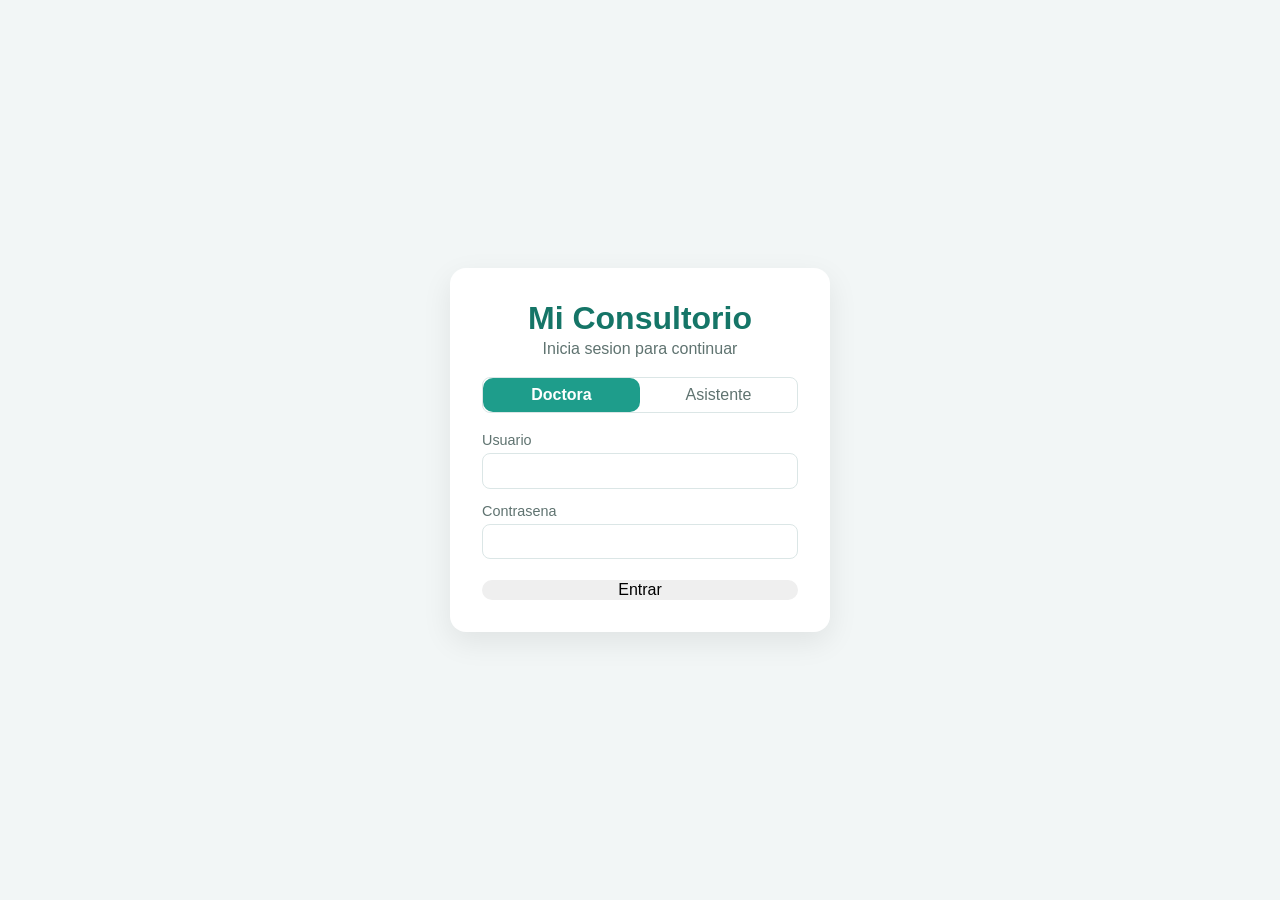
==== templates/index.html @ 5fac5267 "Sistema de gestion para consultorio dental: insumos, pacientes y citas Fase 1: login con roles docto" ====
<!DOCTYPE html>
<html lang="es">
<head>
<meta charset="UTF-8">
<meta name="viewport" content="width=device-width, initial-scale=1.0">
<title>Consultorio Dental</title>
<link rel="manifest" href="/manifest.json">
<meta name="theme-color" content="#1e9d8b">
<link rel="apple-touch-icon" href="/apple-touch-icon.png">
<meta name="apple-mobile-web-app-capable" content="yes">
<meta name="apple-mobile-web-app-title" content="Consultorio">
<link rel="stylesheet" href="/static/styles.css">
</head>
<body>

<div id="login-screen" class="screen">
  <div class="login-card">
    <h1 id="login-clinic-name">Mi Consultorio</h1>
    <p class="subtitle">Inicia sesion para continuar</p>

    <div class="tabs">
      <button type="button" class="tab-btn active" data-tab="doctora">Doctora</button>
      <button type="button" class="tab-btn" data-tab="asistente">Asistente</button>
    </div>

    <form id="form-login-doctora" class="login-form">
      <label>Usuario
        <input type="text" name="username" autocomplete="username" required>
      </label>
      <label>Contrasena
        <input type="password" name="password" autocomplete="current-password" required>
      </label>
      <button type="submit">Entrar</button>
    </form>

    <form id="form-login-asistente" class="login-form hidden">
      <label>Nombre
        <select name="name" id="select-asistente-name" required></select>
      </label>
      <label>PIN
        <input type="password" name="pin" inputmode="numeric" autocomplete="off" required>
      </label>
      <button type="submit">Entrar</button>
    </form>

    <p id="login-error" class="error-text hidden"></p>
  </div>
</div>

<div id="app-screen" class="screen hidden">
  <header class="app-header">
    <div class="brand">
      <span id="app-clinic-name">Mi Consultorio</span>
    </div>
    <nav id="app-nav" class="app-nav">
      <button type="button" class="nav-btn active" data-view="pacientes">Pacientes</button>
      <button type="button" class="nav-btn" data-view="citas">Citas</button>
      <button type="button" class="nav-btn" data-view="insumos">Insumos</button>
      <button type="button" class="nav-btn" data-view="settings" id="nav-settings">Configuracion</button>
    </nav>
    <div class="user-box">
      <span id="user-name"></span>
      <button type="button" id="btn-logout">Salir</button>
    </div>
  </header>

  <main>
    <section id="view-pacientes" class="view">
      <div class="view-header">
        <h2>Pacientes</h2>
        <button type="button" id="btn-new-paciente" class="btn-primary">+ Nuevo paciente</button>
      </div>

      <div class="filters">
        <input type="search" id="filter-pacientes" placeholder="Buscar por nombre o telefono...">
      </div>

      <div class="table-wrap">
        <table id="table-pacientes">
          <thead>
            <tr>
              <th>Nombre</th>
              <th>Telefono</th>
              <th>Alergias</th>
              <th>Proxima revision</th>
              <th>Acciones</th>
            </tr>
          </thead>
          <tbody id="pacientes-tbody"></tbody>
        </table>
        <p id="pacientes-empty" class="empty-text hidden">No hay pacientes registrados todavia.</p>
      </div>
    </section>

    <section id="view-citas" class="view hidden">
      <div class="view-header">
        <h2>Citas</h2>
        <button type="button" id="btn-new-cita" class="btn-primary">+ Nueva cita</button>
      </div>

      <div class="filters">
        <label class="date-nav-label">
          <button type="button" id="btn-cita-prev-day" class="btn-secondary">&larr;</button>
          <input type="date" id="filter-citas-fecha">
          <button type="button" id="btn-cita-next-day" class="btn-secondary">&rarr;</button>
        </label>
        <button type="button" id="btn-cita-hoy" class="btn-secondary">Hoy</button>
      </div>

      <div class="table-wrap">
        <table id="table-citas">
          <thead>
            <tr>
              <th>Hora</th>
              <th>Paciente</th>
              <th>Tratamiento</th>
              <th>Duracion</th>
              <th>Estado</th>
              <th>Acciones</th>
            </tr>
          </thead>
          <tbody id="citas-tbody"></tbody>
        </table>
        <p id="citas-empty" class="empty-text hidden">No hay citas agendadas para este dia.</p>
      </div>
    </section>

    <section id="view-insumos" class="view hidden">
      <div class="view-header">
        <h2>Insumos</h2>
        <button type="button" id="btn-new-insumo" class="btn-primary">+ Nuevo insumo</button>
      </div>

      <div class="filters">
        <input type="search" id="filter-insumos" placeholder="Buscar por nombre o categoria...">
        <label class="checkbox-label">
          <input type="checkbox" id="filter-alertas">
          Solo alertas (stock bajo / por caducar)
        </label>
      </div>

      <div class="table-wrap">
        <table id="table-insumos">
          <thead>
            <tr>
              <th>Nombre</th>
              <th>Categoria</th>
              <th>Stock</th>
              <th>Minimo</th>
              <th>Caducidad</th>
              <th class="doctora-only">Costo</th>
              <th class="doctora-only">Precio</th>
              <th>Proveedor</th>
              <th>Acciones</th>
            </tr>
          </thead>
          <tbody id="insumos-tbody"></tbody>
        </table>
        <p id="insumos-empty" class="empty-text hidden">No hay insumos registrados todavia.</p>
      </div>
    </section>

    <section id="view-settings" class="view hidden">
      <div class="view-header">
        <h2>Configuracion</h2>
      </div>

      <div class="card">
        <h3>Datos del consultorio</h3>
        <form id="form-clinic-name" class="inline-form">
          <label>Nombre del consultorio
            <input type="text" id="input-clinic-name" required>
          </label>
          <button type="submit" class="btn-primary">Guardar</button>
        </form>
      </div>

      <div class="card">
        <h3>Mi contrasena</h3>
        <form id="form-change-password" class="inline-form">
          <label>Contrasena actual
            <input type="password" name="actual" autocomplete="current-password" required>
          </label>
          <label>Nueva contrasena (min. 8 caracteres)
            <input type="password" name="nueva" autocomplete="new-password" required minlength="8">
          </label>
          <button type="submit" class="btn-primary">Cambiar contrasena</button>
        </form>
      </div>

      <div class="card">
        <h3>Asistentes</h3>
        <div class="table-wrap">
          <table id="table-asistentes">
            <thead>
              <tr><th>Nombre</th><th>Activo</th><th>Acciones</th></tr>
            </thead>
            <tbody id="asistentes-tbody"></tbody>
          </table>
        </div>
        <form id="form-new-asistente" class="inline-form">
          <label>Nombre
            <input type="text" name="name" required>
          </label>
          <label>PIN (4+ digitos)
            <input type="password" name="pin" inputmode="numeric" required>
          </label>
          <button type="submit" class="btn-primary">Agregar asistente</button>
        </form>
      </div>
    </section>
  </main>
</div>

<div id="modal-overlay" class="modal-overlay hidden">
  <div class="modal" id="modal-content"></div>
</div>

<script src="/static/app.js"></script>
</body>
</html>
---- static/styles.css ----
:root {
  --bg: #f2f6f6;
  --surface: #ffffff;
  --border: #dbe6e6;
  --text: #1f2d2b;
  --text-dim: #5f7370;
  --accent: #1e9d8b;
  --accent-dark: #157567;
  --danger: #d9534f;
  --danger-bg: #fdecea;
  --warning: #b8860b;
  --warning-bg: #fdf3d8;
  --radius: 10px;
  font-family: -apple-system, "Segoe UI", Roboto, Arial, sans-serif;
}

* { box-sizing: border-box; }

body {
  margin: 0;
  background: var(--bg);
  color: var(--text);
  min-height: 100vh;
}

.hidden { display: none !important; }

button {
  font: inherit;
  cursor: pointer;
  border: none;
  border-radius: var(--radius);
}

input, select {
  font: inherit;
  padding: 0.55rem 0.7rem;
  border: 1px solid var(--border);
  border-radius: 8px;
  background: var(--surface);
  color: var(--text);
}

.btn-primary {
  background: var(--accent);
  color: white;
  padding: 0.6rem 1.1rem;
  font-weight: 600;
}
.btn-primary:hover { background: var(--accent-dark); }

.btn-secondary {
  background: var(--surface);
  border: 1px solid var(--border);
  padding: 0.4rem 0.8rem;
}

.btn-danger {
  background: var(--danger-bg);
  color: var(--danger);
  padding: 0.4rem 0.8rem;
}

/* ---------- Login ---------- */

#login-screen {
  display: flex;
  align-items: center;
  justify-content: center;
  min-height: 100vh;
  padding: 1rem;
}

.login-card {
  background: var(--surface);
  border-radius: 16px;
  padding: 2rem;
  width: 100%;
  max-width: 380px;
  box-shadow: 0 10px 30px rgba(0,0,0,0.08);
  text-align: center;
}

.login-card h1 { margin: 0 0 0.2rem; color: var(--accent-dark); }
.subtitle { color: var(--text-dim); margin-top: 0; margin-bottom: 1.2rem; }

.tabs {
  display: flex;
  border: 1px solid var(--border);
  border-radius: 8px;
  overflow: hidden;
  margin-bottom: 1.2rem;
}
.tab-btn {
  flex: 1;
  padding: 0.5rem;
  background: var(--surface);
  color: var(--text-dim);
}
.tab-btn.active {
  background: var(--accent);
  color: white;
  font-weight: 600;
}

.login-form {
  display: flex;
  flex-direction: column;
  gap: 0.9rem;
  text-align: left;
}
.login-form label {
  display: flex;
  flex-direction: column;
  gap: 0.3rem;
  font-size: 0.9rem;
  color: var(--text-dim);
}
.login-form button { margin-top: 0.4rem; }

.error-text {
  color: var(--danger);
  font-size: 0.9rem;
  margin-top: 1rem;
}

/* ---------- App shell ---------- */

.app-header {
  display: flex;
  align-items: center;
  gap: 1.5rem;
  padding: 0.9rem 1.5rem;
  background: var(--surface);
  border-bottom: 1px solid var(--border);
  flex-wrap: wrap;
}

.brand { font-weight: 700; color: var(--accent-dark); font-size: 1.1rem; }

.app-nav { display: flex; gap: 0.5rem; flex: 1; }
.nav-btn {
  background: transparent;
  padding: 0.5rem 0.9rem;
  color: var(--text-dim);
  font-weight: 600;
}
.nav-btn.active { background: var(--accent); color: white; }

.user-box { display: flex; align-items: center; gap: 0.8rem; color: var(--text-dim); }
#btn-logout { background: transparent; border: 1px solid var(--border); padding: 0.4rem 0.8rem; }

main { padding: 1.5rem; max-width: 1100px; margin: 0 auto; }

.view-header {
  display: flex;
  align-items: center;
  justify-content: space-between;
  margin-bottom: 1rem;
}

.filters {
  display: flex;
  gap: 1rem;
  align-items: center;
  margin-bottom: 1rem;
  flex-wrap: wrap;
}
.filters input[type="search"] { min-width: 240px; }
.checkbox-label { display: flex; align-items: center; gap: 0.4rem; color: var(--text-dim); }

.card {
  background: var(--surface);
  border: 1px solid var(--border);
  border-radius: var(--radius);
  padding: 1.2rem;
  margin-bottom: 1.2rem;
}
.card h3 { margin-top: 0; }

.inline-form {
  display: flex;
  gap: 1rem;
  align-items: flex-end;
  flex-wrap: wrap;
  margin-top: 1rem;
}
.inline-form label {
  display: flex;
  flex-direction: column;
  gap: 0.3rem;
  font-size: 0.85rem;
  color: var(--text-dim);
}

.table-wrap { overflow-x: auto; background: var(--surface); border-radius: var(--radius); border: 1px solid var(--border); }

table { width: 100%; border-collapse: collapse; min-width: 640px; }
th, td { padding: 0.65rem 0.8rem; text-align: left; border-bottom: 1px solid var(--border); font-size: 0.92rem; }
th { color: var(--text-dim); font-weight: 600; background: #fafcfc; }

tr.row-low-stock td:nth-child(3) { color: var(--danger); font-weight: 700; }
tr.row-expiring td:nth-child(5) { color: var(--warning); font-weight: 700; }

.tag {
  display: inline-block;
  padding: 0.1rem 0.5rem;
  border-radius: 999px;
  font-size: 0.75rem;
  font-weight: 600;
  margin-left: 0.3rem;
}
.tag-danger { background: var(--danger-bg); color: var(--danger); }
.tag-warning { background: var(--warning-bg); color: var(--warning); }

.row-actions { display: flex; gap: 0.4rem; flex-wrap: wrap; }

.empty-text { padding: 1.5rem; text-align: center; color: var(--text-dim); }

/* ---------- Modal ---------- */

.modal-overlay {
  position: fixed;
  inset: 0;
  background: rgba(0,0,0,0.35);
  display: flex;
  align-items: center;
  justify-content: center;
  padding: 1rem;
  z-index: 50;
}

.modal {
  background: var(--surface);
  border-radius: var(--radius);
  padding: 1.5rem;
  width: 100%;
  max-width: 480px;
  max-height: 90vh;
  overflow-y: auto;
}

.modal h3 { margin-top: 0; }

.modal form { display: flex; flex-direction: column; gap: 0.8rem; }
.modal form label { display: flex; flex-direction: column; gap: 0.3rem; font-size: 0.85rem; color: var(--text-dim); }
.form-grid { display: grid; grid-template-columns: 1fr 1fr; gap: 0.8rem; }
.modal-actions { display: flex; justify-content: flex-end; gap: 0.6rem; margin-top: 0.5rem; }

@media (max-width: 560px) {
  .form-grid { grid-template-columns: 1fr; }
}

/* ---------- Fecha / agenda ---------- */

.date-nav-label {
  display: flex;
  align-items: center;
  gap: 0.4rem;
}

.tag-info {
  background: #e5f3f1;
  color: var(--accent-dark);
}

.allergy-banner {
  background: var(--danger-bg);
  color: var(--danger);
  border-radius: 8px;
  padding: 0.6rem 0.8rem;
  font-weight: 600;
  margin-bottom: 1rem;
}

/* ---------- Odontograma ---------- */

.odontograma {
  display: flex;
  flex-direction: column;
  gap: 0.6rem;
  margin: 1rem 0;
}

.odontograma-row {
  display: flex;
  gap: 0.3rem;
  flex-wrap: wrap;
  justify-content: center;
}

.tooth-btn {
  width: 34px;
  height: 34px;
  border: 2px solid var(--border);
  border-radius: 6px;
  background: var(--surface);
  font-size: 0.7rem;
  font-weight: 700;
  color: var(--text-dim);
  padding: 0;
}

.tooth-btn.selected { outline: 2px solid var(--accent-dark); outline-offset: 1px; }
.tooth-btn.estado-tratado { background: #dbeeff; border-color: #7fb3e8; color: #1c5fa8; }
.tooth-btn.estado-a_tratar { background: var(--warning-bg); border-color: #e0b23f; color: var(--warning); }
.tooth-btn.estado-ausente { background: #e8e8e8; border-color: #b8b8b8; color: #888; text-decoration: line-through; }

.tooth-panel {
  border: 1px solid var(--border);
  border-radius: 8px;
  padding: 0.9rem;
  margin-top: 0.5rem;
  background: #fafcfc;
}
.tooth-panel .estado-options { display: flex; gap: 0.4rem; flex-wrap: wrap; margin: 0.5rem 0; }
.tooth-panel .estado-options button.active { outline: 2px solid var(--accent-dark); }

.notes-list {
  display: flex;
  flex-direction: column;
  gap: 0.6rem;
  max-height: 220px;
  overflow-y: auto;
  margin-bottom: 0.8rem;
}
.note-item {
  border-left: 3px solid var(--accent);
  padding: 0.4rem 0.7rem;
  background: #fafcfc;
}
.note-item .note-meta { font-size: 0.75rem; color: var(--text-dim); }
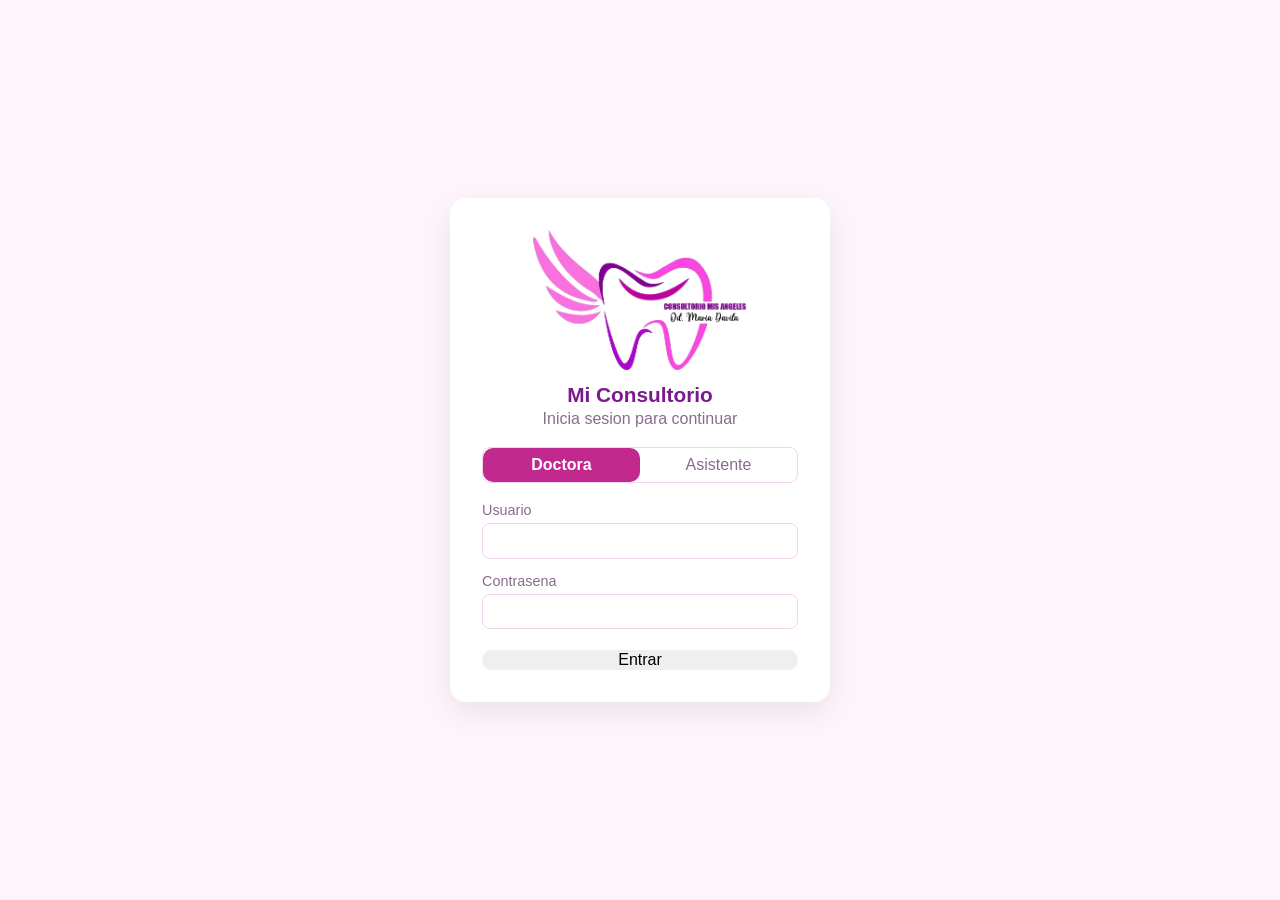
==== commit 258955c0: "Agregar logo del consultorio y tema de colores a juego Paleta de rosa/morado tomada del logo (Consul" ====
--- a/templates/index.html
+++ b/templates/index.html
@@ -3,9 +3,9 @@
 <head>
 <meta charset="UTF-8">
 <meta name="viewport" content="width=device-width, initial-scale=1.0">
-<title>Consultorio Dental</title>
+<title>Consultorio Mis Angeles</title>
 <link rel="manifest" href="/manifest.json">
-<meta name="theme-color" content="#1e9d8b">
+<meta name="theme-color" content="#c2298f">
 <link rel="apple-touch-icon" href="/apple-touch-icon.png">
 <meta name="apple-mobile-web-app-capable" content="yes">
 <meta name="apple-mobile-web-app-title" content="Consultorio">
@@ -15,6 +15,7 @@
 
 <div id="login-screen" class="screen">
   <div class="login-card">
+    <img src="/static/logo.png" alt="Logo del consultorio" class="login-logo" onerror="this.style.display='none'">
     <h1 id="login-clinic-name">Mi Consultorio</h1>
     <p class="subtitle">Inicia sesion para continuar</p>
 
@@ -50,6 +51,7 @@
 <div id="app-screen" class="screen hidden">
   <header class="app-header">
     <div class="brand">
+      <img src="/static/logo.png" alt="Logo" class="brand-logo" onerror="this.style.display='none'">
       <span id="app-clinic-name">Mi Consultorio</span>
     </div>
     <nav id="app-nav" class="app-nav">
--- a/static/styles.css
+++ b/static/styles.css
@@ -1,11 +1,11 @@
 :root {
-  --bg: #f2f6f6;
+  --bg: #fdf5fb;
   --surface: #ffffff;
-  --border: #dbe6e6;
-  --text: #1f2d2b;
-  --text-dim: #5f7370;
-  --accent: #1e9d8b;
-  --accent-dark: #157567;
+  --border: #f0d6ec;
+  --text: #2d1b33;
+  --text-dim: #8a6b8f;
+  --accent: #c2298f;
+  --accent-dark: #7a1a8c;
   --danger: #d9534f;
   --danger-bg: #fdecea;
   --warning: #b8860b;
@@ -81,7 +81,8 @@
   text-align: center;
 }
 
-.login-card h1 { margin: 0 0 0.2rem; color: var(--accent-dark); }
+.login-logo { display: block; max-width: 240px; max-height: 140px; margin: 0 auto 0.8rem; object-fit: contain; }
+.login-card h1 { margin: 0 0 0.2rem; color: var(--accent-dark); font-size: 1.3rem; }
 .subtitle { color: var(--text-dim); margin-top: 0; margin-bottom: 1.2rem; }
 
 .tabs {
@@ -136,7 +137,8 @@
   flex-wrap: wrap;
 }
 
-.brand { font-weight: 700; color: var(--accent-dark); font-size: 1.1rem; }
+.brand { display: flex; align-items: center; gap: 0.5rem; font-weight: 700; color: var(--accent-dark); font-size: 1.1rem; }
+.brand-logo { height: 36px; width: auto; object-fit: contain; }
 
 .app-nav { display: flex; gap: 0.5rem; flex: 1; }
 .nav-btn {
@@ -260,7 +262,7 @@
 }
 
 .tag-info {
-  background: #e5f3f1;
+  background: #fbe6f4;
   color: var(--accent-dark);
 }
 
